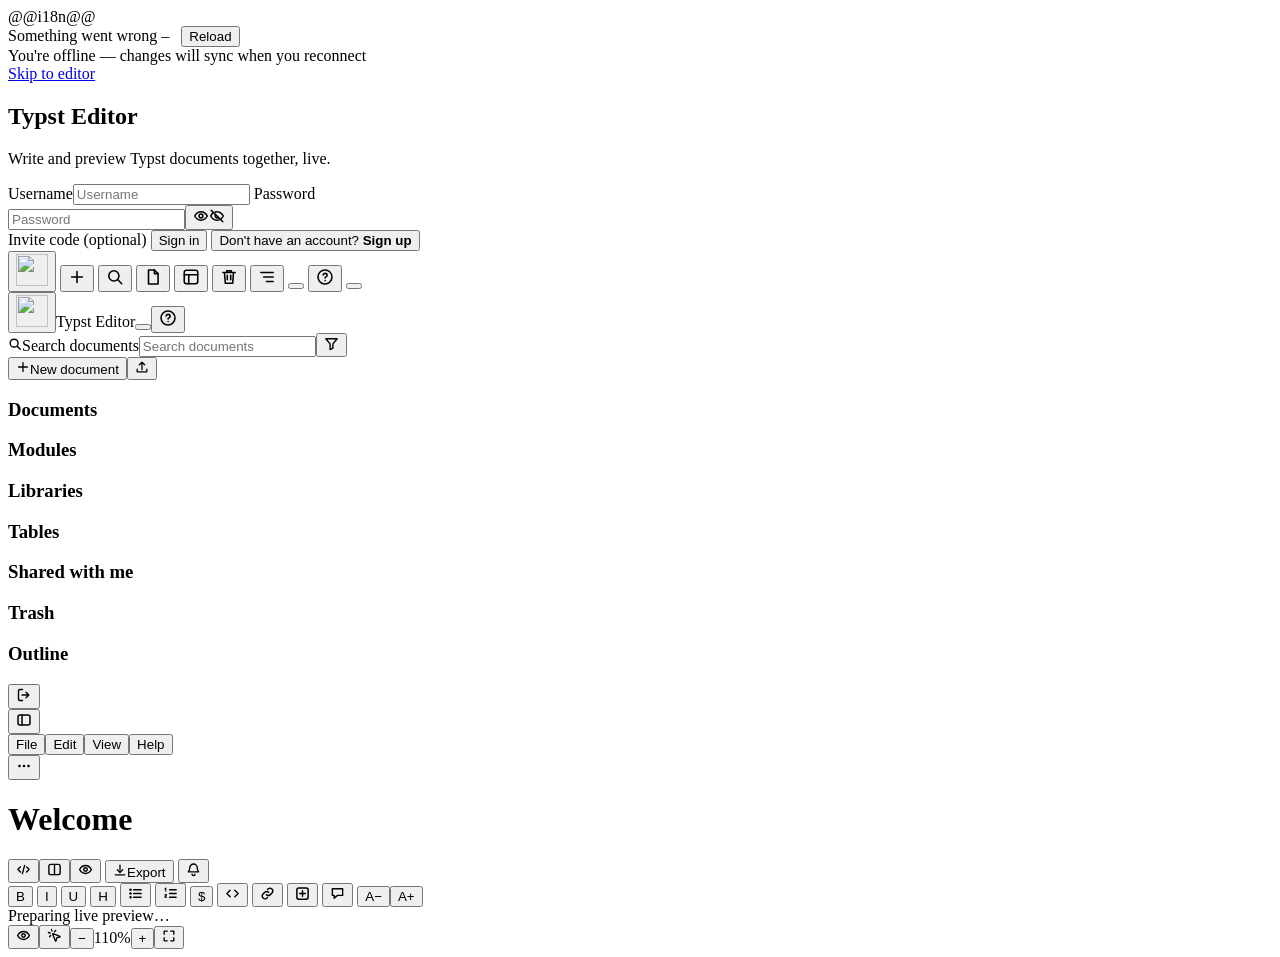
==== web/index.shell.html @ 97eb9909 "Merge pull request #106 from fl-grtg/fix/view-mode-icons" ====
<!doctype html>
<html lang="en">
<head>
<meta charset="UTF-8">
<meta name="viewport" content="width=device-width, initial-scale=1.0, viewport-fit=cover">
<link rel="manifest" href="./manifest.json?v=2">
<!-- theme_color light/dark: keep in sync with manifest.json theme_color -->
<meta name="theme-color" content="#f7f7f8">
<meta name="theme-color" media="(prefers-color-scheme: dark)" content="#111214">
<meta name="description" content="Collaborative Typst editor with live preview – self-hostable">
<meta name="mobile-web-app-capable" content="yes">
<meta name="apple-mobile-web-app-capable" content="yes">
<meta property="og:title" content="Typst Editor">
<meta property="og:description" content="Collaborative Typst editor with live preview – self-hostable">
<meta property="og:type" content="website">
<meta property="og:image" content="./docs/screenshot.png">
<link rel="icon" href="./icon.svg?v=3" type="image/svg+xml">
<link rel="icon" type="image/png" sizes="192x192" href="./icon-192.png?v=2">
<link rel="icon" type="image/png" sizes="512x512" href="./icon-512.png?v=2">
<link rel="apple-touch-icon" href="./icon-192.png?v=2">
<title>Typst Editor</title>
<script>try { var th = localStorage.getItem('typst_theme'); if (th === 'light' || th === 'dark') document.documentElement.setAttribute('data-theme', th) } catch (e) {}</script>
@@i18n@@
<style>
@@include css/00-tokens.css@@
@@include css/10-base.css@@
@@include css/20-signin.css@@
@@include css/30-shell.css@@
@@include css/40-topbar.css@@
@@include css/50-toolbar.css@@
@@include css/60-editor.css@@
@@include css/65-preview.css@@
@@include css/70-menus.css@@
@@include css/75-popovers.css@@
@@include css/80-modal.css@@
@@include css/85-feedback.css@@
@@include css/90-responsive.css@@
</style>
<script defer src="/vendor/pdf-3.11.174-5b5799e6f8c6.min.js"></script><!-- defer: non-blocking; self-hosted, content-hashed (see vendor/manifest.json) -->
</head>
<body>

<div id="booterr" role="alert" style="display:none"></div>
<div id="offline" role="status" data-i18n="shell.offline">You're offline — changes will sync when you reconnect</div>
<div id="mobileWarn" role="dialog" aria-modal="true" aria-labelledby="mwHead" aria-describedby="mwBody" hidden>
  <div id="mwCard" tabindex="-1">
    <b id="mwHead" data-i18n="shell.mobileHead">This editor isn't built for phones</b>
    <p id="mwBody" data-i18n="shell.mobileBody">A mobile version is planned. Until then, it works best on a desktop.</p>
    <div id="mwActions">
      <button id="mwProceed" type="button" data-i18n="shell.mobileProceed">Continue anyway</button>
      <button id="mwNever" type="button" data-i18n="shell.mobileProceedNever">Continue and don't show this again</button>
    </div>
  </div>
</div>
<a href="#cm" class="skip" data-i18n="shell.skip">Skip to editor</a>
<script>
window.addEventListener('error', function (e) {
  try { console.error(e.error || e.message || e) } catch (_) {}
  var msg = String((e && (e.message || (e.error && e.error.message))) || '')
  if (/ResizeObserver|Script error|ChunkLoadError|Non-Error promise rejection/i.test(msg)) return
  if (document.getElementById('app') && document.getElementById('app').classList.contains('on')) {
    try { // after login: toast, not silence (module toast() may not exist if import failed)
      var t = document.getElementById('toast')
      if (!t) { t = document.createElement('div'); t.id = 'toast'; document.body.appendChild(t) }
      t.setAttribute('role', 'alert')
      t.textContent = 'Something went wrong – ' + (msg ? msg.slice(0, 120) : 'please retry your last action')
      t.style.display = 'block'; t.style.opacity = '1'
    } catch (_) {}
    return
  }
  var d = document.getElementById('booterr')
  if (d) { d.style.display = ''; d.replaceChildren(); d.appendChild(document.createTextNode('Something went wrong – ')); var rb = document.createElement('button'); rb.textContent = 'Reload'; rb.className = 'btn'; rb.style.marginLeft = '8px'; rb.onclick = function () { location.reload() }; d.appendChild(rb) }
})
document.addEventListener('submit', function (e) { // form is parsed below: capture submit on document
  if (!e.target || e.target.id !== 'login') return
  if (!window.__booted) {
    e.preventDefault()
    var m = document.getElementById('err')
    if (m) m.textContent = 'App still loading – wait or reload'
    var b = document.getElementById('booterr')
    if (b && !b.dataset.hint) { b.style.display = ''; b.textContent = 'App still loading – check network/adblock, then '; var r = document.createElement('button'); r.textContent = 'Reload'; r.className = 'btn'; r.onclick = function () { location.reload() }; b.appendChild(r); b.dataset.hint = '1' }
  }
}, true)
</script>

<form id="login">
  <div class="brand"><img src="./icon.svg?v=3" alt="" width="32" height="32" onerror="this.remove()"><h2>Typst Editor</h2></div>
  <p class="vp" data-i18n="shell.vp">Write and preview Typst documents together, live.</p>
  <div id="oidcBox" style="display:none">
    <a id="oidcBtn" class="btn oidcBtn" href="/api/oidc/login" data-i18n="login.signInSso">Sign in with SSO</a>
    <div id="oidcSep" class="oidcSep"><span data-i18n="login.or">or</span></div>
  </div>
  <div id="pwLoginFields">
    <label class="sr-only" for="u" data-i18n="shell.userPh">Username</label><input id="u" placeholder="Username" data-i18n-ph="shell.userPh" autocomplete="username" autocapitalize="none" spellcheck="false">
    <label class="sr-only" for="p" data-i18n="shell.pwPh">Password</label>
    <div class="pwField"><input id="p" type="password" placeholder="Password" data-i18n-ph="shell.pwPh" autocomplete="current-password" minlength="8"><button type="button" class="ibtn pwToggle" id="showPw" aria-label="Show password" data-i18n-aria="shell.showPw" title="Show password" data-i18n-title="shell.showPw" aria-pressed="false" aria-controls="p"><svg class="eye" width="16" height="16" viewBox="0 0 16 16" fill="none" stroke="currentColor" stroke-width="1.5" stroke-linecap="round" stroke-linejoin="round" aria-hidden="true"><path d="M1.7 8s2.3-4.2 6.3-4.2S14.3 8 14.3 8s-2.3 4.2-6.3 4.2S1.7 8 1.7 8Z"/><circle cx="8" cy="8" r="1.9"/></svg><svg class="eyeOff" width="16" height="16" viewBox="0 0 16 16" fill="none" stroke="currentColor" stroke-width="1.5" stroke-linecap="round" stroke-linejoin="round" aria-hidden="true"><path d="M6.1 4a6.6 6.6 0 0 1 1.9-.2c4 0 6.3 4.2 6.3 4.2a12.6 12.6 0 0 1-2.4 3"/><path d="M4 4.9A12.8 12.8 0 0 0 1.7 8s2.3 4.2 6.3 4.2a7 7 0 0 0 2.1-.3"/><path d="M6.6 6.6a2 2 0 0 0 2.8 2.8"/><path d="M2.2 2.2l11.6 11.6"/></svg></button></div>
    <label class="sr-only" for="inv" data-i18n="shell.invPh">Invite code (optional)</label><input id="inv" placeholder="Invite code (optional)" data-i18n-ph="shell.invPh" autocomplete="off" aria-describedby="regHint" style="display:none">
    <p class="vp" id="regHint" style="display:none" data-i18n="shell.regHint">Ask your team for an invite code to join this server.</p>
    <button id="go" type="submit" data-i18n="login.signIn">Sign in</button>
    <button class="mode" id="mode" type="button" data-i18n-html="login.noAccount">Don't have an account? <b>Sign up</b></button>
  </div>
  <div id="err" role="alert"></div>
</form>

<div id="app">
    <aside id="side" aria-label="Sidebar" data-i18n-aria="shell.sideAria">
    <div class="sbRail" aria-label="Sidebar (collapsed)" data-i18n-aria="shell.railCollapsed">
      <button class="mark" data-rail="toggle" aria-label="Expand sidebar" data-i18n-aria="shell.railToggle" title="Expand sidebar" data-i18n-title="shell.railToggle"><img src="./icon.svg?v=3" alt="" width="32" height="32" draggable="false"></button>
      <button data-rail="new" aria-label="New document" data-i18n-aria="shell.railNew" title="New document" data-i18n-title="shell.railNew"><svg width="18" height="18" viewBox="0 0 16 16" fill="none" stroke="currentColor" stroke-width="1.4" stroke-linecap="round" stroke-linejoin="round" aria-hidden="true"><path d="M8 3.2v9.6M3.2 8h9.6"/></svg></button>
      <button data-rail="search" aria-label="Search documents" data-i18n-aria="shell.railSearch" title="Search" data-i18n-title="shell.railSearch"><svg width="18" height="18" viewBox="0 0 16 16" fill="none" stroke="currentColor" stroke-width="1.4" stroke-linecap="round" stroke-linejoin="round" aria-hidden="true"><circle cx="7" cy="7" r="4.5"/><path d="M10.5 10.5L14 14"/></svg></button>
      <button data-rail="docs" aria-label="Documents" data-i18n-aria="shell.railDocs" title="Documents" data-i18n-title="shell.railDocs"><svg width="18" height="18" viewBox="0 0 16 16" fill="none" stroke="currentColor" stroke-width="1.4" stroke-linecap="round" stroke-linejoin="round" aria-hidden="true"><path d="M4 1.75h5.25L12.5 5v9.25H4z"/><path d="M9.25 1.75V5h3.25"/></svg></button>
      <button data-rail="tpl" aria-label="Modules" data-i18n-aria="shell.railTpl" title="Modules" data-i18n-title="shell.railTpl"><svg width="18" height="18" viewBox="0 0 16 16" fill="none" stroke="currentColor" stroke-width="1.4" stroke-linecap="round" stroke-linejoin="round" aria-hidden="true"><rect x="2" y="2" width="12" height="12" rx="2"/><path d="M2 6h12M6 6v8"/></svg></button>
      <button data-rail="trash" aria-label="Trash" data-i18n-aria="docs.trashSec" title="Trash" data-i18n-title="docs.trashSec"><svg width="18" height="18" viewBox="0 0 16 16" fill="none" stroke="currentColor" stroke-width="1.4" stroke-linecap="round" stroke-linejoin="round" aria-hidden="true"><path d="M2.5 4h11M6 4V2.5h4V4M4 4l.7 9.5h6.6L12 4M6.5 6.5v4M9.5 6.5v4"/></svg></button>
      <button data-rail="ol" aria-label="Outline" data-i18n-aria="shell.railOl" title="Outline" data-i18n-title="shell.railOl"><svg width="18" height="18" viewBox="0 0 16 16" fill="none" stroke="currentColor" stroke-width="1.4" stroke-linecap="round" stroke-linejoin="round" aria-hidden="true"><path d="M2.5 4h11M5 8h8.5M7.5 12h6"/></svg></button>
      <span class="fill"></span>
      <button data-rail="theme" aria-label="Switch theme" data-i18n-aria="shell.railTheme" title="Switch theme" data-i18n-title="shell.railTheme"></button>
      <button data-rail="help" aria-label="Help" data-i18n-aria="shell.railHelp" title="Help" data-i18n-title="shell.railHelp"><svg width="18" height="18" viewBox="0 0 16 16" fill="none" stroke="currentColor" stroke-width="1.4" stroke-linecap="round" stroke-linejoin="round" aria-hidden="true"><circle cx="8" cy="8" r="6.2"/><path d="M6.3 6.3c.2-.9.9-1.5 1.8-1.5 1 0 1.8.7 1.8 1.6 0 1.1-1.1 1.3-1.8 2v.5"/><circle cx="8.1" cy="11.2" r=".7" fill="currentColor" stroke="none"/></svg></button>
      <button class="avBtn" id="railAv" data-rail="set" aria-haspopup="dialog" aria-expanded="false" aria-controls="setPop" aria-label="Settings" data-i18n-aria="shell.railSet" title="Settings" data-i18n-title="shell.railSet"></button>
    </div>
    <div class="sbPanel">
    <div class="sbHead"><button class="mark" data-rail="toggle" aria-label="Collapse sidebar" data-i18n-aria="shell.sbCollapse" title="Collapse sidebar" data-i18n-title="shell.sbCollapse"><img src="./icon.svg?v=3" alt="" width="32" height="32" draggable="false"></button><span class="name">Typst Editor</span><span class="hact"><button data-rail="theme" aria-label="Switch theme" data-i18n-aria="shell.railTheme" title="Switch theme" data-i18n-title="shell.railTheme"></button><button data-rail="help" aria-label="Help" data-i18n-aria="shell.railHelp" title="Help" data-i18n-title="shell.railHelp"><svg width="18" height="18" viewBox="0 0 16 16" fill="none" stroke="currentColor" stroke-width="1.4" stroke-linecap="round" stroke-linejoin="round" aria-hidden="true"><circle cx="8" cy="8" r="6.2"/><path d="M6.3 6.3c.2-.9.9-1.5 1.8-1.5 1 0 1.8.7 1.8 1.6 0 1.1-1.1 1.3-1.8 2v.5"/><circle cx="8.1" cy="11.2" r=".7" fill="currentColor" stroke="none"/></svg></button></span></div>
    <div class="sideSearch"><span class="qBox"><svg class="qIco" width="14" height="14" viewBox="0 0 16 16" fill="none" stroke="currentColor" stroke-width="1.6" stroke-linecap="round" aria-hidden="true"><circle cx="7" cy="7" r="4.5"/><path d="M10.5 10.5L14 14"/></svg><label class="sr-only" for="q" data-i18n="shell.railSearch">Search documents</label><input id="q" placeholder="Search documents" data-i18n-ph="shell.railSearch" autocomplete="off" aria-describedby="qCount"><button id="qClear" class="qClear" type="button" aria-label="Clear search" data-i18n-aria="docs.clearSearch" title="Clear search" data-i18n-title="docs.clearSearch" hidden><svg width="12" height="12" viewBox="0 0 16 16" fill="none" stroke="currentColor" stroke-width="1.7" stroke-linecap="round" aria-hidden="true"><path d="M4 4l8 8M12 4l-8 8"/></svg></button></span><button id="qFilter" class="qFilter" type="button" aria-haspopup="menu" aria-expanded="false" aria-label="Search filters" data-i18n-aria="docs.sfTitle" title="Search filters" data-i18n-title="docs.sfTitle"><svg class="funnel" width="15" height="15" viewBox="0 0 16 16" fill="none" stroke="currentColor" stroke-width="1.5" stroke-linecap="round" stroke-linejoin="round" aria-hidden="true"><path d="M2 3h12l-4.5 5.4V13l-3 1.5V8.4L2 3z"/></svg></button><span id="qCount" class="sr-only" role="status" aria-live="polite"></span></div>
    <div class="sideActions"><button id="new" data-i18n-title="shell.newDoc" data-i18n-aria="shell.newDoc" title="New project" aria-label="New project"><svg width="14" height="14" viewBox="0 0 16 16" fill="none" stroke="currentColor" stroke-width="1.5" stroke-linecap="round" aria-hidden="true"><path d="M8 3v10M3 8h10"/></svg><span data-i18n="shell.newDoc">New document</span></button><button id="upDoc" aria-label="Upload files or a source ZIP" data-i18n-aria="shell.upDoc" title="Upload files or a source ZIP" data-i18n-title="shell.upDoc"><svg width="14" height="14" viewBox="0 0 16 16" fill="none" stroke="currentColor" stroke-width="1.5" stroke-linecap="round" stroke-linejoin="round" aria-hidden="true"><path d="M8 11V3"/><path d="M5 5.5L8 2.5l3 3"/><path d="M2.5 10.5v3h11v-3"/></svg></button></div>
    <input type="file" id="docPick" multiple style="display:none">
    <div id="nav">
      <div id="searchNone" class="empty" data-i18n="docs.sfNone" hidden>No options selected</div>
      <div id="searchEmpty" class="empty" data-i18n="docs.noHits" hidden>Nothing found</div>
      <h3 id="ownH" title="Drop here = no folder" data-i18n-title="docs.dropNoFolder" role="button" tabindex="0" aria-expanded="true" aria-controls="own" data-i18n="docs.secDocs">Documents</h3><div id="own"></div>
      <div id="moduleDrop" class="sidebar-drop"><h3 id="tplH" role="button" tabindex="0" aria-expanded="true" aria-controls="tpls" data-i18n="docs.secFiles">Modules</h3><div id="tpls"></div></div>
      <h3 id="libH" role="button" tabindex="0" aria-expanded="true" aria-controls="libs" data-i18n="docs.secLibraries">Libraries</h3><div id="libs"></div>
      <h3 id="tblH" role="button" tabindex="0" aria-expanded="true" aria-controls="tbls" data-i18n="docs.secTables">Tables</h3><div id="tbls"></div>
      <h3 id="sharedH" role="button" tabindex="0" aria-expanded="true" aria-controls="shared" data-i18n="docs.secShared">Shared with me</h3><div id="shared"></div>
      <div id="trashDrop" class="sidebar-drop"><h3 id="trashH" role="button" tabindex="0" aria-expanded="true" aria-controls="trash" data-i18n="docs.trashSec">Trash</h3><div id="trash"></div></div>
      <h3 id="olH" role="button" tabindex="0" aria-expanded="true" aria-controls="ol" data-i18n="docs.secOutline">Outline</h3><div id="ol"></div>
    </div>
    <div id="userBox"><div id="userMain" role="button" tabindex="0" aria-haspopup="dialog" aria-expanded="false" aria-controls="setPop" title="Settings" data-i18n-title="shell.whoTitle" aria-label="Settings: open settings" data-i18n-aria="shell.whoAria"><span id="meDot" class="dot" aria-hidden="true"></span><span id="who"></span></div><button id="out" aria-label="Sign out" data-i18n-aria="shell.signOut" title="Sign out" data-i18n-title="shell.signOut"><svg width="16" height="16" viewBox="0 0 16 16" fill="none" stroke="currentColor" stroke-width="1.4" stroke-linecap="round" stroke-linejoin="round" aria-hidden="true"><path d="M6.5 2.5H4A1.5 1.5 0 0 0 2.5 4v8A1.5 1.5 0 0 0 4 13.5h2.5"/><path d="M10 5.2L12.8 8 10 10.8M12.8 8H6"/></svg></button></div>
    </div>
  </aside>
  <div id="scrim" style="display:none" role="presentation" aria-hidden="true"></div>
  <div id="sideSplit" title="Sidebar width (arrows)" data-i18n-title="shell.sideWidth" role="separator" tabindex="0" aria-label="Sidebar width (arrows)" data-i18n-aria="shell.sideWidth" aria-orientation="vertical" aria-valuemin="150" aria-valuemax="420" aria-valuenow="256"></div>
  <main aria-label="Editor and preview" data-i18n-aria="shell.main">
    <header>
      <div class="hl">
        <button id="navToggle" aria-label="Toggle sidebar" data-i18n-aria="shell.navToggle" aria-pressed="false" title="Toggle sidebar" data-i18n-title="shell.navToggle"><svg width="16" height="16" viewBox="0 0 16 16" fill="none" stroke="currentColor" stroke-width="1.5" stroke-linecap="round" aria-hidden="true"><rect x="2" y="3" width="12" height="10" rx="2"/><path d="M6 3v10"/></svg></button>
        <div id="menubar" role="menubar" aria-label="Menu" data-i18n-aria="shell.menuMore"><button data-menu="file" aria-haspopup="menu" aria-expanded="false" data-i18n="shell.menuFile">File</button><button data-menu="edit" aria-haspopup="menu" aria-expanded="false" data-i18n="shell.menuEdit">Edit</button><button data-menu="view" aria-haspopup="menu" aria-expanded="false" data-i18n="shell.menuView">View</button><button data-menu="help" aria-haspopup="menu" aria-expanded="false" data-i18n="shell.menuHelp">Help</button></div>
        <button id="menuMore" data-menu="all" aria-haspopup="menu" aria-expanded="false" aria-label="Menu" data-i18n-aria="shell.menuMore" title="Menu" data-i18n-title="shell.menuMore"><svg width="16" height="16" viewBox="0 0 16 16" fill="currentColor" aria-hidden="true"><circle cx="3.5" cy="8" r="1.3"/><circle cx="8" cy="8" r="1.3"/><circle cx="12.5" cy="8" r="1.3"/></svg></button>
      </div>
      <div id="docHead">
        <div class="l1"><h1 id="title" class="is-empty" data-i18n="docs.welcome">Welcome</h1><button id="renBtn" aria-label="Rename" data-i18n-aria="shell.rename" title="Rename" data-i18n-title="shell.rename" style="display:none"><svg width="12" height="12" viewBox="0 0 16 16" fill="none" stroke="currentColor" stroke-width="1.6" stroke-linecap="round" stroke-linejoin="round" aria-hidden="true"><path d="M11.5 2.5l2 2L5 13l-2.5.5L3 11z"/></svg></button><button id="cBadge" title="Open comments: jump to next" data-i18n-title="comments.cBadgeTip" aria-label="Open comments: jump to next" data-i18n-aria="comments.cBadgeTip" style="display:none"></button><button id="eBadge" title="Show errors" data-i18n-title="preview.errBadgeStatic" aria-label="Show errors" data-i18n-aria="preview.errBadgeStatic" aria-expanded="false" style="display:none"></button></div>
        <div class="l2"><span id="role"></span><span id="wsDot" class="dot" title="Offline" data-i18n-title="docs.offline" aria-hidden="true" style="background:#8e8e93"></span><span id="wsTxt" role="status" aria-live="polite"></span><span id="save" aria-live="polite"></span><span id="pos"></span><span id="roBanner" style="display:none" data-i18n="shell.readOnly">Read-only</span></div>
      </div>
      <div class="hr">
        <span id="peers" role="list" aria-label="People in this document" data-i18n-aria="shell.peers"></span>
        <span id="viewSeg"><button id="vEdit" aria-label="Editor only" data-i18n-aria="shell.vEdit" title="Editor only" data-i18n-title="shell.vEdit" aria-pressed="false"><svg width="15" height="15" viewBox="0 0 16 16" fill="none" stroke="currentColor" stroke-width="1.5" stroke-linecap="round" stroke-linejoin="round" aria-hidden="true"><path d="M4.7 5.3L2 7.8l2.7 2.9M11.3 5.3L14 7.8l-2.7 2.9M9.2 3.6L6.8 12.4"/></svg></button><button id="vSplit" aria-label="Editor + Preview" data-i18n-aria="shell.vSplit" title="Editor + Preview" data-i18n-title="shell.vSplit" class="on" aria-pressed="true"><svg width="15" height="15" viewBox="0 0 16 16" fill="none" stroke="currentColor" stroke-width="1.5" stroke-linecap="round" aria-hidden="true"><rect x="2" y="2.5" width="12" height="11" rx="2"/><path d="M8 2.5v11"/></svg></button><button id="vRead" aria-label="Preview only" data-i18n-aria="shell.vRead" title="Preview only" data-i18n-title="shell.vRead" aria-pressed="false"><svg width="15" height="15" viewBox="0 0 16 16" fill="none" stroke="currentColor" stroke-width="1.5" stroke-linecap="round" stroke-linejoin="round" aria-hidden="true"><path d="M1.7 8s2.3-4.2 6.3-4.2S14.3 8 14.3 8s-2.3 4.2-6.3 4.2S1.7 8 1.7 8Z"/><circle cx="8" cy="8" r="1.9"/></svg></button></span>
        <button id="histBtn" aria-label="Versions" data-i18n-aria="shell.versionControl" title="History: save, compare, restore" data-i18n-title="shell.hist" style="display:none"><svg width="15" height="15" viewBox="0 0 16 16" fill="none" stroke="currentColor" stroke-width="1.5" stroke-linecap="round" stroke-linejoin="round" aria-hidden="true"><circle cx="8" cy="8" r="5.5"/><path d="M8 5.5V8l1.8 1.2"/></svg><span data-i18n="shell.versionControl">Versions</span></button>
        <button id="exportBtn" data-menu="export" aria-haspopup="menu" aria-expanded="false" title="Export" data-i18n-title="shell.export"><svg width="14" height="14" viewBox="0 0 16 16" fill="none" stroke="currentColor" stroke-width="1.5" stroke-linecap="round" stroke-linejoin="round" aria-hidden="true"><path d="M8 2.5v8"/><path d="M4.8 7.6L8 10.8l3.2-3.2"/><path d="M2.5 13.5h11"/></svg><span data-i18n="shell.export">Export</span></button>
        <button id="shareBtn" aria-label="Share" data-i18n-aria="shell.shareBtn" title="Share" data-i18n-title="shell.shareBtn" style="display:none"><svg width="14" height="14" viewBox="0 0 16 16" fill="none" stroke="currentColor" stroke-width="1.5" stroke-linecap="round" stroke-linejoin="round" aria-hidden="true"><circle cx="5.5" cy="5" r="2.3"/><path d="M1.8 13c.3-2.2 1.9-3.5 3.7-3.5s3.4 1.3 3.7 3.5"/><path d="M11.5 5.2v4M9.5 7.2h4"/></svg><span data-i18n="shell.shareBtn">Share</span></button>
              <button id="inboxBtn" aria-label="Inbox" data-i18n-aria="inbox.title" title="Inbox" data-i18n-title="inbox.title" aria-haspopup="dialog" aria-expanded="false"><svg width="15" height="15" viewBox="0 0 16 16" fill="none" stroke="currentColor" stroke-width="1.5" stroke-linecap="round" stroke-linejoin="round" aria-hidden="true"><path d="M8 2.2a4 4 0 0 0-4 4c0 3-1.5 4.3-1.5 4.3h11S12 9.2 12 6.2a4 4 0 0 0-4-4z"/><path d="M6.5 13a1.5 1.5 0 0 0 3 0"/></svg><span id="inboxN" hidden></span></button>
      </div>
      <button id="helpBtn" aria-label="Help" data-i18n-aria="shell.railHelp" title="Help" data-i18n-title="shell.railHelp" hidden></button>
      <div id="setPop" style="display:none" role="dialog" aria-label="Settings" data-i18n-aria="settings.title"></div><input type="file" id="avPick" accept="image/*" style="display:none">
      <div id="sharePop" style="display:none" role="dialog" aria-label="Share" data-i18n-aria="share.title"></div>
      <div id="histPop" style="display:none" role="dialog" aria-label="History" data-i18n-aria="history.title"></div>
      <div id="inboxPop" style="display:none" role="dialog" aria-label="Inbox" data-i18n-aria="inbox.title"></div>
    </header>
    <div id="mid">
      <div id="leftCol">
        <div id="tools">
          <span class="fmt" role="group" aria-label="Text formatting" data-i18n-aria="shell.fmtText">
            <button data-fmt="bold" aria-label="Bold (Ctrl B)" data-i18n-aria="shell.fmtBold" title="Bold (Ctrl B)" data-i18n-title="shell.fmtBold"><span class="glyph">B</span></button>
            <button data-fmt="italic" aria-label="Italic (Ctrl I)" data-i18n-aria="shell.fmtIt" title="Italic (Ctrl I)" data-i18n-title="shell.fmtIt"><span class="glyph i">I</span></button>
            <button data-fmt="underline" aria-label="Underline (Ctrl U)" data-i18n-aria="shell.fmtU" title="Underline (Ctrl U)" data-i18n-title="shell.fmtU"><span class="glyph u">U</span></button>
          </span>
          <span class="fmt" role="group" aria-label="Structure" data-i18n-aria="shell.fmtStruct">
            <button data-fmt="heading" aria-label="Heading" data-i18n-aria="shell.fmtHead" title="Heading (cycles level)" data-i18n-title="shell.fmtHeadT"><span class="glyph">H</span></button>
            <button data-fmt="bullets" aria-label="Bulleted list" data-i18n-aria="shell.fmtBul" title="Bulleted list" data-i18n-title="shell.fmtBul"><svg width="15" height="15" viewBox="0 0 16 16" fill="none" stroke="currentColor" stroke-width="1.5" stroke-linecap="round" aria-hidden="true"><path d="M6 4h8M6 8h8M6 12h8"/><circle cx="2.7" cy="4" r=".6" fill="currentColor"/><circle cx="2.7" cy="8" r=".6" fill="currentColor"/><circle cx="2.7" cy="12" r=".6" fill="currentColor"/></svg></button>
            <button data-fmt="numbers" aria-label="Numbered list" data-i18n-aria="shell.fmtNum" title="Numbered list" data-i18n-title="shell.fmtNum"><svg width="15" height="15" viewBox="0 0 16 16" fill="none" stroke="currentColor" stroke-width="1.5" stroke-linecap="round" aria-hidden="true"><path d="M7 4h7M7 8h7M7 12h7"/><path d="M2 3.2l1-.7v3M2 9.6c0-.8 1.8-.8 1.8.1 0 .8-1.8 1.1-1.8 2.2h1.9" stroke-width="1.1"/></svg></button>
            <button data-fmt="math" aria-label="Math" data-i18n-aria="shell.fmtMath" title="Math" data-i18n-title="shell.fmtMath"><span class="glyph m">$</span></button>
            <button data-fmt="code" aria-label="Code" data-i18n-aria="shell.fmtCode" title="Code" data-i18n-title="shell.fmtCode"><svg width="15" height="15" viewBox="0 0 16 16" fill="none" stroke="currentColor" stroke-width="1.5" stroke-linecap="round" stroke-linejoin="round" aria-hidden="true"><path d="M5.5 4.5L2 8l3.5 3.5M10.5 4.5L14 8l-3.5 3.5"/></svg></button>
            <button data-fmt="link" aria-label="Link" data-i18n-aria="shell.fmtLink" title="Link" data-i18n-title="shell.fmtLink"><svg width="15" height="15" viewBox="0 0 16 16" fill="none" stroke="currentColor" stroke-width="1.5" stroke-linecap="round" stroke-linejoin="round" aria-hidden="true"><path d="M6.8 9.2a3 3 0 0 0 4.2 0l2-2a3 3 0 0 0-4.2-4.2l-.7.7"/><path d="M9.2 6.8a3 3 0 0 0-4.2 0l-2 2a3 3 0 0 0 4.2 4.2l.7-.7"/></svg></button>
          </span>
          <span class="fmt last" role="group" aria-label="Insert" data-i18n-aria="shell.fmtIns">
            <button id="insertMore" data-menu="insert" aria-haspopup="menu" aria-expanded="false" data-i18n-aria="shell.fmtIns" data-i18n-title="shell.fmtIns" aria-label="Insert" title="Insert"><svg width="15" height="15" viewBox="0 0 16 16" fill="none" stroke="currentColor" stroke-width="1.6" stroke-linecap="round" aria-hidden="true"><rect x="2" y="2" width="12" height="12" rx="2"/><path d="M8 5v6M5 8h6"/></svg></button>
            <button id="cNew" aria-label="Comment on selected text" data-i18n-aria="comments.tipYes" aria-expanded="false" title="Comment on selected text" data-i18n-title="comments.tipYes"><svg width="15" height="15" viewBox="0 0 16 16" fill="none" stroke="currentColor" stroke-width="1.5" stroke-linecap="round" stroke-linejoin="round" aria-hidden="true"><path d="M2.5 3h11v7h-5.5L4.5 13v-3H2.5z"/></svg></button>
            <button id="imgBtn" aria-label="Add a picture or file" data-i18n-aria="shell.imgAdd" title="Add a picture or file to your document" data-i18n-title="shell.imgAddT" style="display:none"><svg width="15" height="15" viewBox="0 0 16 16" fill="none" stroke="currentColor" stroke-width="1.5" stroke-linecap="round" stroke-linejoin="round" aria-hidden="true"><rect x="2" y="2.5" width="12" height="11" rx="1.5"/><circle cx="5.5" cy="6.5" r="1.2"/><path d="M2.5 11.5l3.5-3.5 2.5 2.5 2-2 3 3"/></svg></button><input type="file" id="imgPick" style="display:none">
            <button id="tplBtn" aria-label="Insert module" data-i18n-aria="shell.tplAdd" title="Insert module" data-i18n-title="shell.tplAdd" style="display:none"><svg width="15" height="15" viewBox="0 0 16 16" fill="none" stroke="currentColor" stroke-width="1.5" stroke-linecap="round" stroke-linejoin="round" aria-hidden="true"><rect x="2.5" y="2.5" width="11" height="11" rx="2"/><path d="M2.5 6.5h11M6.5 6.5v7"/></svg></button>
            <button id="symBtn" aria-label="Insert symbol" data-i18n-aria="shell.symAdd" title="Insert symbol" data-i18n-title="shell.symAdd" style="display:none"><span class="glyph" style="font-size:14px">Ω</span></button>
            <label class="colBtn" id="colWrap" title="Text color: wrap selection" data-i18n-title="shell.colWrap" hidden><span class="glyph" aria-hidden="true">A</span><span class="bar" aria-hidden="true"></span><input type="color" id="colPick" aria-label="Text color: wrap selection" data-i18n-aria="shell.colWrap" value="#d92d20"></label>
          </span>
          <button id="suggestionToggle" hidden aria-pressed="false" data-i18n-aria="comments.suggestMode" data-i18n-title="comments.suggestMode"><svg width="16" height="16" viewBox="0 0 16 16" fill="none" stroke="currentColor" stroke-width="1.5" aria-hidden="true"><path d="M3 11l1-4 7-6 3 3-7 7-4 1zM2 15h12M9 3l3 3"/></svg></button><span class="tsp"></span>
          <span class="grp"><button id="fMinus" aria-label="Smaller editor" data-i18n-aria="settings.fontMinus" title="Smaller editor" data-i18n-title="settings.fontMinus">A−</button><button id="fPlus" aria-label="Larger editor" data-i18n-aria="settings.fontPlus" title="Larger editor" data-i18n-title="settings.fontPlus">A+</button></span>
          <div id="tplPop" style="display:none" role="dialog" aria-label="Modules" data-i18n-aria="templates.title"></div><div id="symPop" style="display:none" role="dialog" aria-label="Symbols" data-i18n-aria="symbols.title"></div><input type="file" id="tplPick" accept=".typ,.bib,.csv,.tsv,.json,.yaml,.yml,.toml,.xml,.txt,.csl" style="display:none">
        </div>
        <div id="proxies" hidden>
            <button id="mediaBtn" aria-label="Media manager" data-i18n-aria="menu.media" title="Media manager" data-i18n-title="menu.media" style="display:none"><svg width="15" height="15" viewBox="0 0 16 16" fill="none" stroke="currentColor" stroke-width="1.5" stroke-linecap="round" stroke-linejoin="round" aria-hidden="true"><path d="M2.5 5.5A1.5 1.5 0 0 1 4 4h2l1.5 2H12a1.5 1.5 0 0 1 1.5 1.5v4A1.5 1.5 0 0 1 12 13H4a1.5 1.5 0 0 1-1.5-1.5z"/></svg></button>
          <button id="del" aria-label="Delete document" data-i18n-aria="docs.delDoc" title="Delete document" data-i18n-title="docs.delDoc" style="display:none"></button><button id="dlTyp" style="display:none">.typ</button><button id="dlPdf" style="display:none">.pdf</button><button id="dlPng" style="display:none">.png</button><button id="dlSvg" style="display:none">.svg</button><button id="dlZip" style="display:none" data-i18n="menu.dlZip">Source ZIP</button>
        </div>
        <div id="media" style="display:none"></div>
        <div id="tabs" style="display:none"></div>
        <div id="editWrap">
          <div id="cmWrap"><div id="cm" tabindex="-1"></div><div id="peerTop" class="peerEdge top" role="group" style="display:none"></div><div id="peerBottom" class="peerEdge bottom" role="group" style="display:none"></div></div>
          <div id="pop" style="display:none" role="dialog" aria-label="Comments" data-i18n-aria="shell.commentsPop"></div>
        </div>
        <div id="find" style="display:none"><label class="sr-only" for="fQ" data-i18n="shell.find">Find</label><input id="fQ" placeholder="Find" data-i18n-ph="shell.find" aria-label="Find" data-i18n-aria="shell.find"><label class="sr-only" for="fR" data-i18n="shell.replaceWith">Replace with</label><input id="fR" placeholder="Replace with" data-i18n-ph="shell.replaceWith" aria-label="Replace with" data-i18n-aria="shell.replaceWith"><span class="n" id="fN" role="status" aria-live="polite"></span><span class="fgroup"><button id="fPrev" aria-label="Previous (Shift+Enter)" data-i18n-aria="shell.findPrev" title="Previous (Shift+Enter)" data-i18n-title="shell.findPrev">↑</button><button id="fNext" aria-label="Next (Enter)" data-i18n-aria="shell.findNext" title="Next (Enter)" data-i18n-title="shell.findNext">↓</button></span><button id="fRep" title="Replace this occurrence" data-i18n-title="shell.replaceT" aria-label="Replace this occurrence" data-i18n-aria="shell.replaceT" data-i18n="shell.replace">Replace</button><button id="fAll" title="Replace all occurrences" data-i18n-title="shell.replaceAllT" aria-label="Replace all occurrences" data-i18n-aria="shell.replaceAllT" data-i18n="shell.replaceAll">All</button><button id="fCase" title="Match case" data-i18n-title="shell.matchCase" aria-label="Match case" data-i18n-aria="shell.matchCase" aria-pressed="false">Aa</button><button id="fRe" title="Regular expression" data-i18n-title="shell.regex" aria-label="Regular expression" data-i18n-aria="shell.regex" aria-pressed="false">.*</button><button id="fX" class="x" title="Close (Esc)" data-i18n-title="shell.closeEsc" aria-label="Close (Esc)" data-i18n-aria="shell.closeEsc">✕</button></div>
      </div>
      <div id="split" role="separator" tabindex="0" title="Drag to resize width (arrows)" data-i18n-title="shell.splitH" aria-label="Drag to resize width (arrows)" data-i18n-aria="shell.splitH" aria-orientation="vertical" aria-valuemin="15" aria-valuemax="85" aria-valuenow="50"></div><div id="vsplit" title="Drag to resize height (arrows)" data-i18n-title="shell.splitV" role="separator" tabindex="0" aria-label="Drag to resize height (arrows)" data-i18n-aria="shell.splitV" aria-orientation="horizontal" aria-valuemin="120" aria-valuemax="600" aria-valuenow="300"></div>
      <div id="rightCol">
        <div id="pvFor" aria-hidden="true"></div>
        <div id="cdnLine" role="status" data-i18n="shell.cdnLine">Preparing live preview…</div>
        <div id="preview" tabindex="0" role="region" aria-label="Document preview" data-i18n-aria="shell.pvRegion"></div>
        <div id="pvTools"><button id="followBtn" aria-label="Follow cursor, scrolling and jumps" data-i18n-aria="shell.followAll" class="on" aria-pressed="true" title="Follow cursor, scrolling and jumps" data-i18n-title="shell.followAll"><svg width="15" height="15" viewBox="0 0 16 16" fill="none" stroke="currentColor" stroke-width="1.5" stroke-linecap="round" stroke-linejoin="round" aria-hidden="true"><path d="M1.7 8s2.3-4.2 6.3-4.2S14.3 8 14.3 8s-2.3 4.2-6.3 4.2S1.7 8 1.7 8Z"/><circle cx="8" cy="8" r="1.9"/></svg></button><button id="syncBtn" aria-label="Click the preview to jump to the source" data-i18n-aria="shell.follow" class="on" aria-pressed="true" title="Click the preview to jump to the source" data-i18n-title="shell.follow"><svg width="15" height="15" viewBox="0 0 24 24" fill="none" stroke="currentColor" stroke-width="2.1" stroke-linecap="round" stroke-linejoin="round" aria-hidden="true"><path d="M14 4.1 12 6"/><path d="m5.1 8-2.9-.8"/><path d="m6 12-1.9 2"/><path d="M7.2 2.2 8 5.1"/><path d="M9.037 9.69a.498.498 0 0 1 .653-.653l11 4.5a.5.5 0 0 1-.074.949l-4.349 1.041a1 1 0 0 0-.74.739l-1.04 4.35a.5.5 0 0 1-.95.074z"/></svg></button><span class="grp"><button id="zMinus" aria-label="Smaller preview" data-i18n-aria="settings.zoomMinus" title="Smaller preview" data-i18n-title="settings.zoomMinus">−</button><span id="zoomV" aria-live="polite">110%</span><button id="zPlus" aria-label="Larger preview" data-i18n-aria="settings.zoomPlus" title="Larger preview" data-i18n-title="settings.zoomPlus">+</button><button id="fitBtn" aria-label="Fit page" data-i18n-aria="shell.fitPage" title="Fit page" data-i18n-title="shell.fitPage"><svg width="14" height="14" viewBox="0 0 16 16" fill="none" stroke="currentColor" stroke-width="1.5" stroke-linecap="round" stroke-linejoin="round" aria-hidden="true"><path d="M2.5 6V2.5H6"/><path d="M10 2.5h3.5V6"/><path d="M13.5 10v3.5H10"/><path d="M6 13.5H2.5V10"/></svg></button></span></div>
      </div>
    </div>
  </main>
</div>

<div id="modal" style="display:none" role="dialog" aria-modal="true" aria-labelledby="mHead"><div id="mCard"><b id="mHead"></b><input id="mInp"><div class="mRow"><button id="mNo" data-i18n="common.cancel">Cancel</button><button id="mYes" data-i18n="common.ok">OK</button></div></div></div>
<div id="menu" role="menu" hidden></div>
<div id="submenu" role="menu" hidden></div>

<script type="module">
@@include js/05-i18n.js@@
@@include js/00-imports.js@@
@@include js/10-cm-setup.js@@
@@include js/20-completions.js@@
@@include js/30-highlight-theme.js@@
@@include js/40-editor-sync.js@@
@@include js/50-preview.js@@
@@include js/60-docs.js@@
@@include js/70-comments-popovers.js@@
@@include js/80-files-images.js@@
@@include js/82-templates-ui.js@@
@@include js/84-history.js@@
@@include js/86-insert-tools.js@@
@@include js/88-share-offline.js@@
@@include js/90-settings.js@@
@@include js/92-downloads.js@@
@@include js/94-find.js@@
@@include js/96-login-actions.js@@
@@include js/98-format-toolbar.js@@
@@include-glob js/features/*.js@@
</script>
<script>
@@include js/ui-layer.js@@
</script>

</body>
</html>
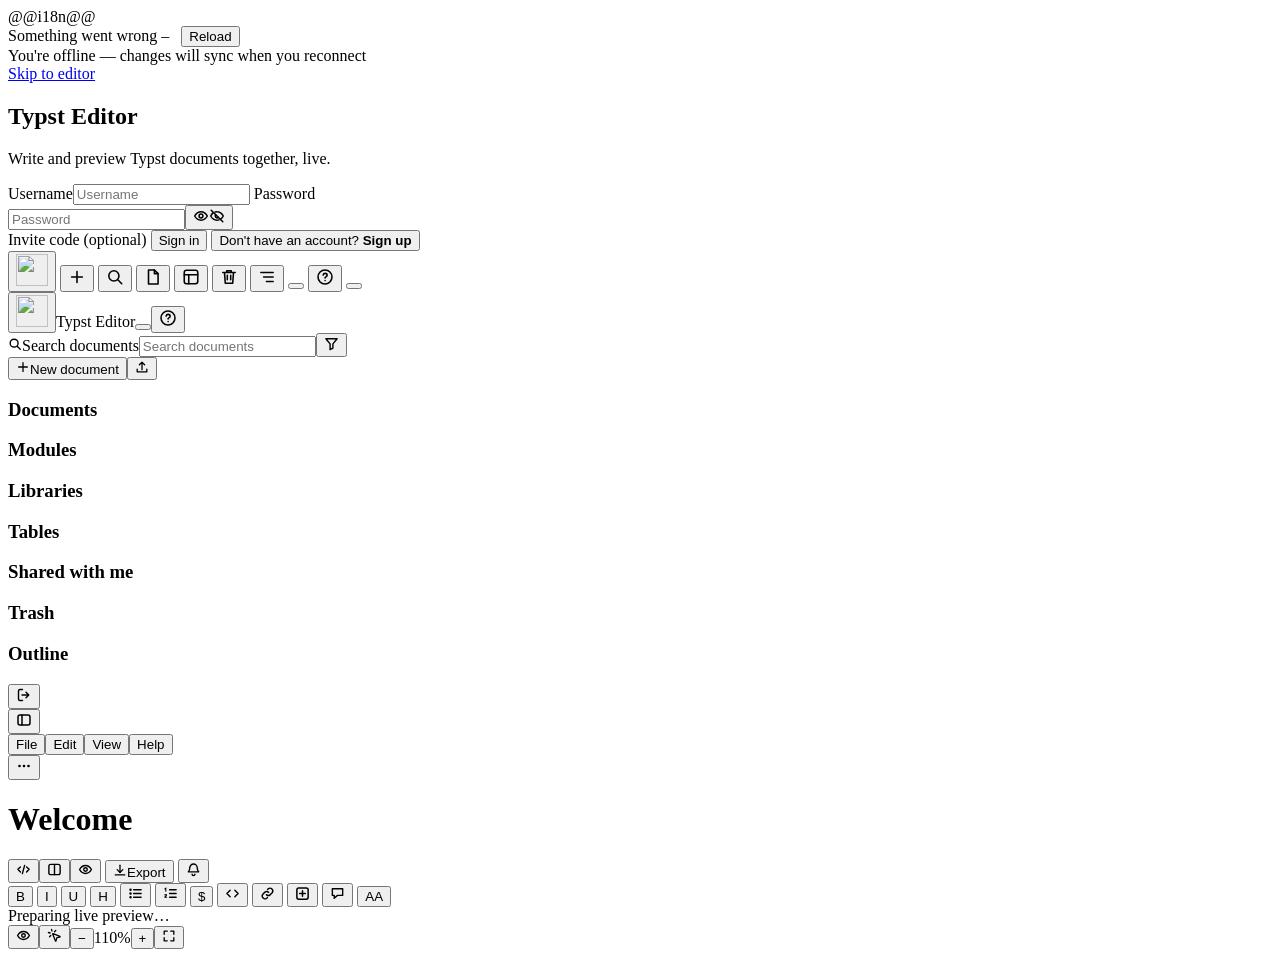
==== commit b9fb96e7: "feat(editor): replace font size buttons with one slider The two A+/A- buttons in the editor toolbar " ====
--- a/web/index.shell.html
+++ b/web/index.shell.html
@@ -13,7 +13,7 @@
 <meta property="og:title" content="Typst Editor">
 <meta property="og:description" content="Collaborative Typst editor with live preview – self-hostable">
 <meta property="og:type" content="website">
-<meta property="og:image" content="./docs/screenshot.png">
+<meta property="og:image" content="./.github/screenshot.png">
 <link rel="icon" href="./icon.svg?v=3" type="image/svg+xml">
 <link rel="icon" type="image/png" sizes="192x192" href="./icon-192.png?v=2">
 <link rel="icon" type="image/png" sizes="512x512" href="./icon-512.png?v=2">
@@ -32,6 +32,7 @@
 @@include css/65-preview.css@@
 @@include css/70-menus.css@@
 @@include css/75-popovers.css@@
+@@include css/68-welcome.css@@
 @@include css/80-modal.css@@
 @@include css/85-feedback.css@@
 @@include css/90-responsive.css@@
@@ -152,7 +153,7 @@
       <div class="hr">
         <span id="peers" role="list" aria-label="People in this document" data-i18n-aria="shell.peers"></span>
         <span id="viewSeg"><button id="vEdit" aria-label="Editor only" data-i18n-aria="shell.vEdit" title="Editor only" data-i18n-title="shell.vEdit" aria-pressed="false"><svg width="15" height="15" viewBox="0 0 16 16" fill="none" stroke="currentColor" stroke-width="1.5" stroke-linecap="round" stroke-linejoin="round" aria-hidden="true"><path d="M4.7 5.3L2 7.8l2.7 2.9M11.3 5.3L14 7.8l-2.7 2.9M9.2 3.6L6.8 12.4"/></svg></button><button id="vSplit" aria-label="Editor + Preview" data-i18n-aria="shell.vSplit" title="Editor + Preview" data-i18n-title="shell.vSplit" class="on" aria-pressed="true"><svg width="15" height="15" viewBox="0 0 16 16" fill="none" stroke="currentColor" stroke-width="1.5" stroke-linecap="round" aria-hidden="true"><rect x="2" y="2.5" width="12" height="11" rx="2"/><path d="M8 2.5v11"/></svg></button><button id="vRead" aria-label="Preview only" data-i18n-aria="shell.vRead" title="Preview only" data-i18n-title="shell.vRead" aria-pressed="false"><svg width="15" height="15" viewBox="0 0 16 16" fill="none" stroke="currentColor" stroke-width="1.5" stroke-linecap="round" stroke-linejoin="round" aria-hidden="true"><path d="M1.7 8s2.3-4.2 6.3-4.2S14.3 8 14.3 8s-2.3 4.2-6.3 4.2S1.7 8 1.7 8Z"/><circle cx="8" cy="8" r="1.9"/></svg></button></span>
-        <button id="histBtn" aria-label="Versions" data-i18n-aria="shell.versionControl" title="History: save, compare, restore" data-i18n-title="shell.hist" style="display:none"><svg width="15" height="15" viewBox="0 0 16 16" fill="none" stroke="currentColor" stroke-width="1.5" stroke-linecap="round" stroke-linejoin="round" aria-hidden="true"><circle cx="8" cy="8" r="5.5"/><path d="M8 5.5V8l1.8 1.2"/></svg><span data-i18n="shell.versionControl">Versions</span></button>
+        <button id="histBtn" aria-label="Versions" data-i18n-aria="shell.versionControl" title="Version history: save, compare, restore" data-i18n-title="shell.hist" style="display:none"><svg width="15" height="15" viewBox="0 0 16 16" fill="none" stroke="currentColor" stroke-width="1.5" stroke-linecap="round" stroke-linejoin="round" aria-hidden="true"><circle cx="8" cy="8" r="5.5"/><path d="M8 5.5V8l1.8 1.2"/></svg><span data-i18n="shell.versionControl">Versions</span></button>
         <button id="exportBtn" data-menu="export" aria-haspopup="menu" aria-expanded="false" title="Export" data-i18n-title="shell.export"><svg width="14" height="14" viewBox="0 0 16 16" fill="none" stroke="currentColor" stroke-width="1.5" stroke-linecap="round" stroke-linejoin="round" aria-hidden="true"><path d="M8 2.5v8"/><path d="M4.8 7.6L8 10.8l3.2-3.2"/><path d="M2.5 13.5h11"/></svg><span data-i18n="shell.export">Export</span></button>
         <button id="shareBtn" aria-label="Share" data-i18n-aria="shell.shareBtn" title="Share" data-i18n-title="shell.shareBtn" style="display:none"><svg width="14" height="14" viewBox="0 0 16 16" fill="none" stroke="currentColor" stroke-width="1.5" stroke-linecap="round" stroke-linejoin="round" aria-hidden="true"><circle cx="5.5" cy="5" r="2.3"/><path d="M1.8 13c.3-2.2 1.9-3.5 3.7-3.5s3.4 1.3 3.7 3.5"/><path d="M11.5 5.2v4M9.5 7.2h4"/></svg><span data-i18n="shell.shareBtn">Share</span></button>
               <button id="inboxBtn" aria-label="Inbox" data-i18n-aria="inbox.title" title="Inbox" data-i18n-title="inbox.title" aria-haspopup="dialog" aria-expanded="false"><svg width="15" height="15" viewBox="0 0 16 16" fill="none" stroke="currentColor" stroke-width="1.5" stroke-linecap="round" stroke-linejoin="round" aria-hidden="true"><path d="M8 2.2a4 4 0 0 0-4 4c0 3-1.5 4.3-1.5 4.3h11S12 9.2 12 6.2a4 4 0 0 0-4-4z"/><path d="M6.5 13a1.5 1.5 0 0 0 3 0"/></svg><span id="inboxN" hidden></span></button>
@@ -160,7 +161,7 @@
       <button id="helpBtn" aria-label="Help" data-i18n-aria="shell.railHelp" title="Help" data-i18n-title="shell.railHelp" hidden></button>
       <div id="setPop" style="display:none" role="dialog" aria-label="Settings" data-i18n-aria="settings.title"></div><input type="file" id="avPick" accept="image/*" style="display:none">
       <div id="sharePop" style="display:none" role="dialog" aria-label="Share" data-i18n-aria="share.title"></div>
-      <div id="histPop" style="display:none" role="dialog" aria-label="History" data-i18n-aria="history.title"></div>
+      <div id="histPop" style="display:none" role="dialog" aria-label="Version history" data-i18n-aria="history.title"></div>
       <div id="inboxPop" style="display:none" role="dialog" aria-label="Inbox" data-i18n-aria="inbox.title"></div>
     </header>
     <div id="mid">
@@ -188,7 +189,7 @@
             <label class="colBtn" id="colWrap" title="Text color: wrap selection" data-i18n-title="shell.colWrap" hidden><span class="glyph" aria-hidden="true">A</span><span class="bar" aria-hidden="true"></span><input type="color" id="colPick" aria-label="Text color: wrap selection" data-i18n-aria="shell.colWrap" value="#d92d20"></label>
           </span>
           <button id="suggestionToggle" hidden aria-pressed="false" data-i18n-aria="comments.suggestMode" data-i18n-title="comments.suggestMode"><svg width="16" height="16" viewBox="0 0 16 16" fill="none" stroke="currentColor" stroke-width="1.5" aria-hidden="true"><path d="M3 11l1-4 7-6 3 3-7 7-4 1zM2 15h12M9 3l3 3"/></svg></button><span class="tsp"></span>
-          <span class="grp"><button id="fMinus" aria-label="Smaller editor" data-i18n-aria="settings.fontMinus" title="Smaller editor" data-i18n-title="settings.fontMinus">A−</button><button id="fPlus" aria-label="Larger editor" data-i18n-aria="settings.fontPlus" title="Larger editor" data-i18n-title="settings.fontPlus">A+</button></span>
+          <span class="grp"><button id="fontBtn" data-menu="font" aria-haspopup="menu" aria-expanded="false" aria-label="Editor font size" data-i18n-aria="settings.editorFontSize" title="Editor font size" data-i18n-title="settings.editorFontSize"><span class="aa" aria-hidden="true">A<span class="small">A</span></span></button></span>
           <div id="tplPop" style="display:none" role="dialog" aria-label="Modules" data-i18n-aria="templates.title"></div><div id="symPop" style="display:none" role="dialog" aria-label="Symbols" data-i18n-aria="symbols.title"></div><input type="file" id="tplPick" accept=".typ,.bib,.csv,.tsv,.json,.yaml,.yml,.toml,.xml,.txt,.csl" style="display:none">
         </div>
         <div id="proxies" hidden>
@@ -211,6 +212,7 @@
         <div id="pvTools"><button id="followBtn" aria-label="Follow cursor, scrolling and jumps" data-i18n-aria="shell.followAll" class="on" aria-pressed="true" title="Follow cursor, scrolling and jumps" data-i18n-title="shell.followAll"><svg width="15" height="15" viewBox="0 0 16 16" fill="none" stroke="currentColor" stroke-width="1.5" stroke-linecap="round" stroke-linejoin="round" aria-hidden="true"><path d="M1.7 8s2.3-4.2 6.3-4.2S14.3 8 14.3 8s-2.3 4.2-6.3 4.2S1.7 8 1.7 8Z"/><circle cx="8" cy="8" r="1.9"/></svg></button><button id="syncBtn" aria-label="Click the preview to jump to the source" data-i18n-aria="shell.follow" class="on" aria-pressed="true" title="Click the preview to jump to the source" data-i18n-title="shell.follow"><svg width="15" height="15" viewBox="0 0 24 24" fill="none" stroke="currentColor" stroke-width="2.1" stroke-linecap="round" stroke-linejoin="round" aria-hidden="true"><path d="M14 4.1 12 6"/><path d="m5.1 8-2.9-.8"/><path d="m6 12-1.9 2"/><path d="M7.2 2.2 8 5.1"/><path d="M9.037 9.69a.498.498 0 0 1 .653-.653l11 4.5a.5.5 0 0 1-.074.949l-4.349 1.041a1 1 0 0 0-.74.739l-1.04 4.35a.5.5 0 0 1-.95.074z"/></svg></button><span class="grp"><button id="zMinus" aria-label="Smaller preview" data-i18n-aria="settings.zoomMinus" title="Smaller preview" data-i18n-title="settings.zoomMinus">−</button><span id="zoomV" aria-live="polite">110%</span><button id="zPlus" aria-label="Larger preview" data-i18n-aria="settings.zoomPlus" title="Larger preview" data-i18n-title="settings.zoomPlus">+</button><button id="fitBtn" aria-label="Fit page" data-i18n-aria="shell.fitPage" title="Fit page" data-i18n-title="shell.fitPage"><svg width="14" height="14" viewBox="0 0 16 16" fill="none" stroke="currentColor" stroke-width="1.5" stroke-linecap="round" stroke-linejoin="round" aria-hidden="true"><path d="M2.5 6V2.5H6"/><path d="M10 2.5h3.5V6"/><path d="M13.5 10v3.5H10"/><path d="M6 13.5H2.5V10"/></svg></button></span></div>
       </div>
     </div>
+  <section id="welcome" hidden aria-labelledby="wTitle"></section>
   </main>
 </div>
 
@@ -233,6 +235,7 @@
 @@include js/84-history.js@@
 @@include js/86-insert-tools.js@@
 @@include js/88-share-offline.js@@
+@@include js/89-sync-map.js@@
 @@include js/90-settings.js@@
 @@include js/92-downloads.js@@
 @@include js/94-find.js@@
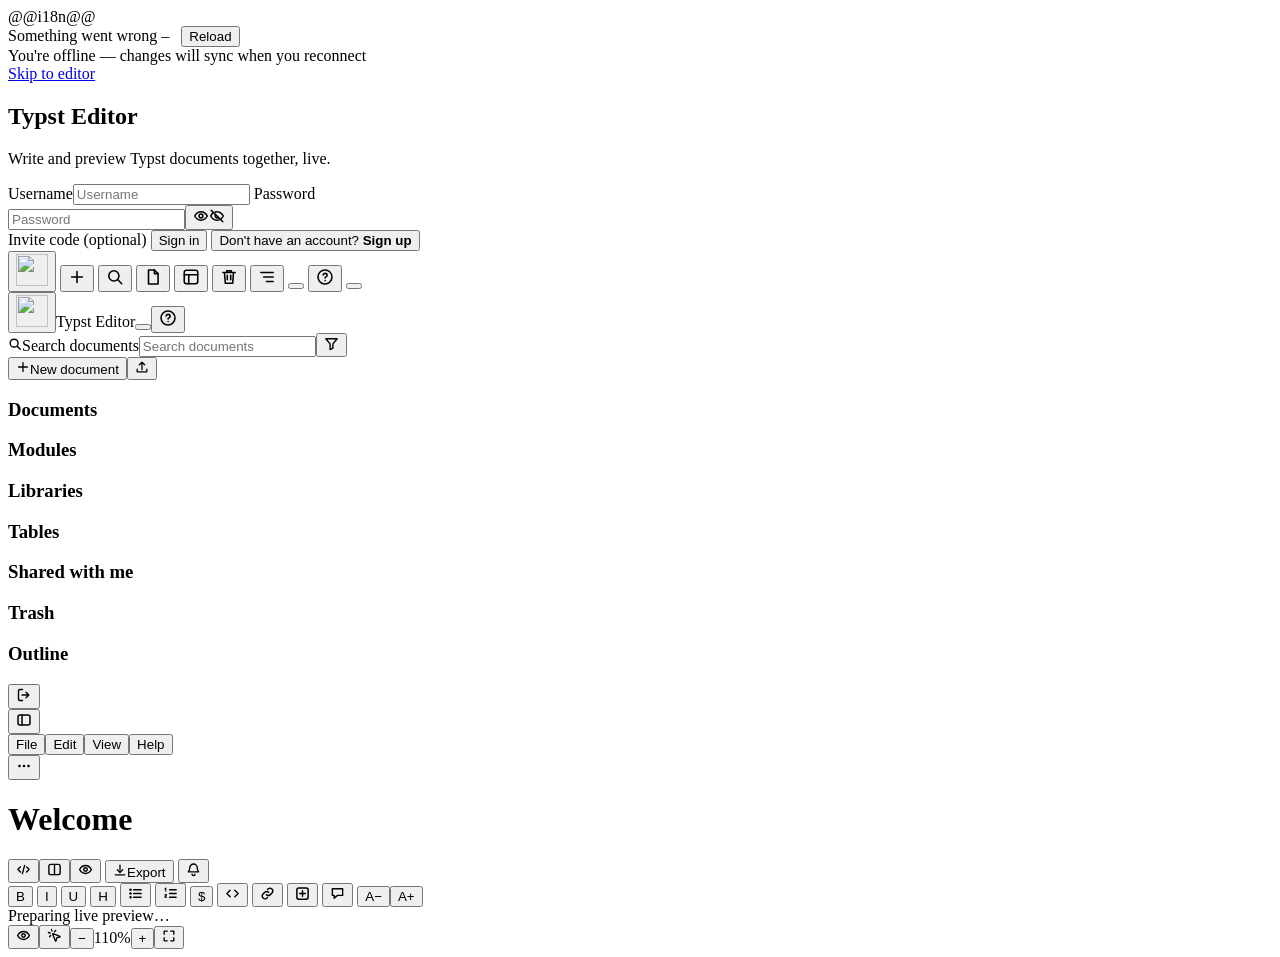
==== commit aad73a9e: "Merge pull request #128 from fl-grtg/feat/versions-git-mirror Name versions clearly and mirror them " ====
--- a/web/index.shell.html
+++ b/web/index.shell.html
@@ -189,7 +189,7 @@
             <label class="colBtn" id="colWrap" title="Text color: wrap selection" data-i18n-title="shell.colWrap" hidden><span class="glyph" aria-hidden="true">A</span><span class="bar" aria-hidden="true"></span><input type="color" id="colPick" aria-label="Text color: wrap selection" data-i18n-aria="shell.colWrap" value="#d92d20"></label>
           </span>
           <button id="suggestionToggle" hidden aria-pressed="false" data-i18n-aria="comments.suggestMode" data-i18n-title="comments.suggestMode"><svg width="16" height="16" viewBox="0 0 16 16" fill="none" stroke="currentColor" stroke-width="1.5" aria-hidden="true"><path d="M3 11l1-4 7-6 3 3-7 7-4 1zM2 15h12M9 3l3 3"/></svg></button><span class="tsp"></span>
-          <span class="grp"><button id="fontBtn" data-menu="font" aria-haspopup="menu" aria-expanded="false" aria-label="Editor font size" data-i18n-aria="settings.editorFontSize" title="Editor font size" data-i18n-title="settings.editorFontSize"><span class="aa" aria-hidden="true">A<span class="small">A</span></span></button></span>
+          <span class="grp"><button id="fMinus" aria-label="Smaller editor" data-i18n-aria="settings.fontMinus" title="Smaller editor" data-i18n-title="settings.fontMinus">A−</button><button id="fPlus" aria-label="Larger editor" data-i18n-aria="settings.fontPlus" title="Larger editor" data-i18n-title="settings.fontPlus">A+</button></span>
           <div id="tplPop" style="display:none" role="dialog" aria-label="Modules" data-i18n-aria="templates.title"></div><div id="symPop" style="display:none" role="dialog" aria-label="Symbols" data-i18n-aria="symbols.title"></div><input type="file" id="tplPick" accept=".typ,.bib,.csv,.tsv,.json,.yaml,.yml,.toml,.xml,.txt,.csl" style="display:none">
         </div>
         <div id="proxies" hidden>
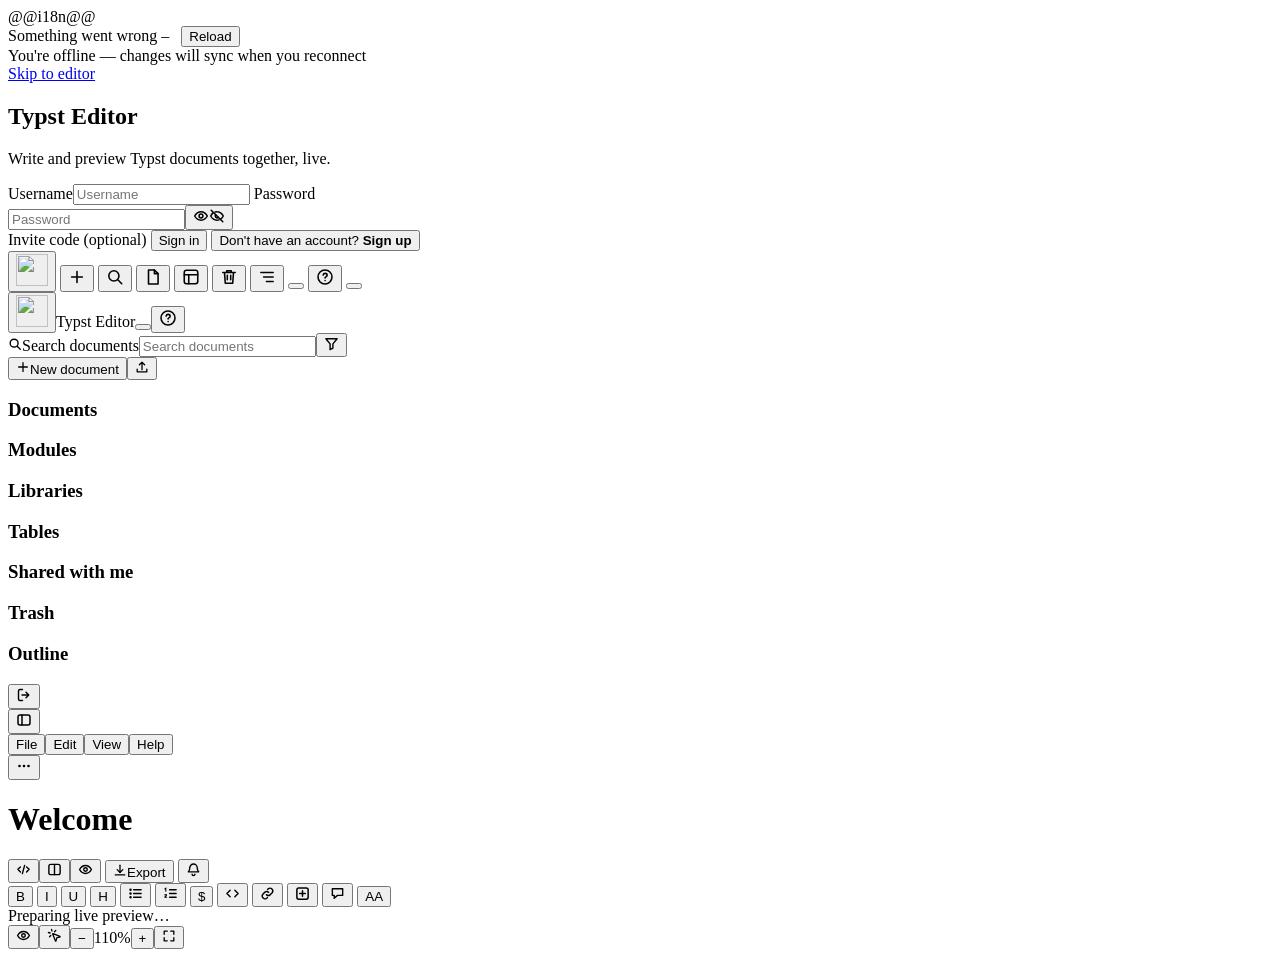
==== commit 0612bfcf: "Merge pull request #129 from fl-grtg/feat/font-size-slider-button feat(editor): replace two font siz" ====
--- a/web/index.shell.html
+++ b/web/index.shell.html
@@ -189,7 +189,7 @@
             <label class="colBtn" id="colWrap" title="Text color: wrap selection" data-i18n-title="shell.colWrap" hidden><span class="glyph" aria-hidden="true">A</span><span class="bar" aria-hidden="true"></span><input type="color" id="colPick" aria-label="Text color: wrap selection" data-i18n-aria="shell.colWrap" value="#d92d20"></label>
           </span>
           <button id="suggestionToggle" hidden aria-pressed="false" data-i18n-aria="comments.suggestMode" data-i18n-title="comments.suggestMode"><svg width="16" height="16" viewBox="0 0 16 16" fill="none" stroke="currentColor" stroke-width="1.5" aria-hidden="true"><path d="M3 11l1-4 7-6 3 3-7 7-4 1zM2 15h12M9 3l3 3"/></svg></button><span class="tsp"></span>
-          <span class="grp"><button id="fMinus" aria-label="Smaller editor" data-i18n-aria="settings.fontMinus" title="Smaller editor" data-i18n-title="settings.fontMinus">A−</button><button id="fPlus" aria-label="Larger editor" data-i18n-aria="settings.fontPlus" title="Larger editor" data-i18n-title="settings.fontPlus">A+</button></span>
+          <span class="grp"><button id="fontBtn" data-menu="font" aria-haspopup="menu" aria-expanded="false" aria-label="Editor font size" data-i18n-aria="settings.editorFontSize" title="Editor font size" data-i18n-title="settings.editorFontSize"><span class="aa" aria-hidden="true">A<span class="small">A</span></span></button></span>
           <div id="tplPop" style="display:none" role="dialog" aria-label="Modules" data-i18n-aria="templates.title"></div><div id="symPop" style="display:none" role="dialog" aria-label="Symbols" data-i18n-aria="symbols.title"></div><input type="file" id="tplPick" accept=".typ,.bib,.csv,.tsv,.json,.yaml,.yml,.toml,.xml,.txt,.csl" style="display:none">
         </div>
         <div id="proxies" hidden>
